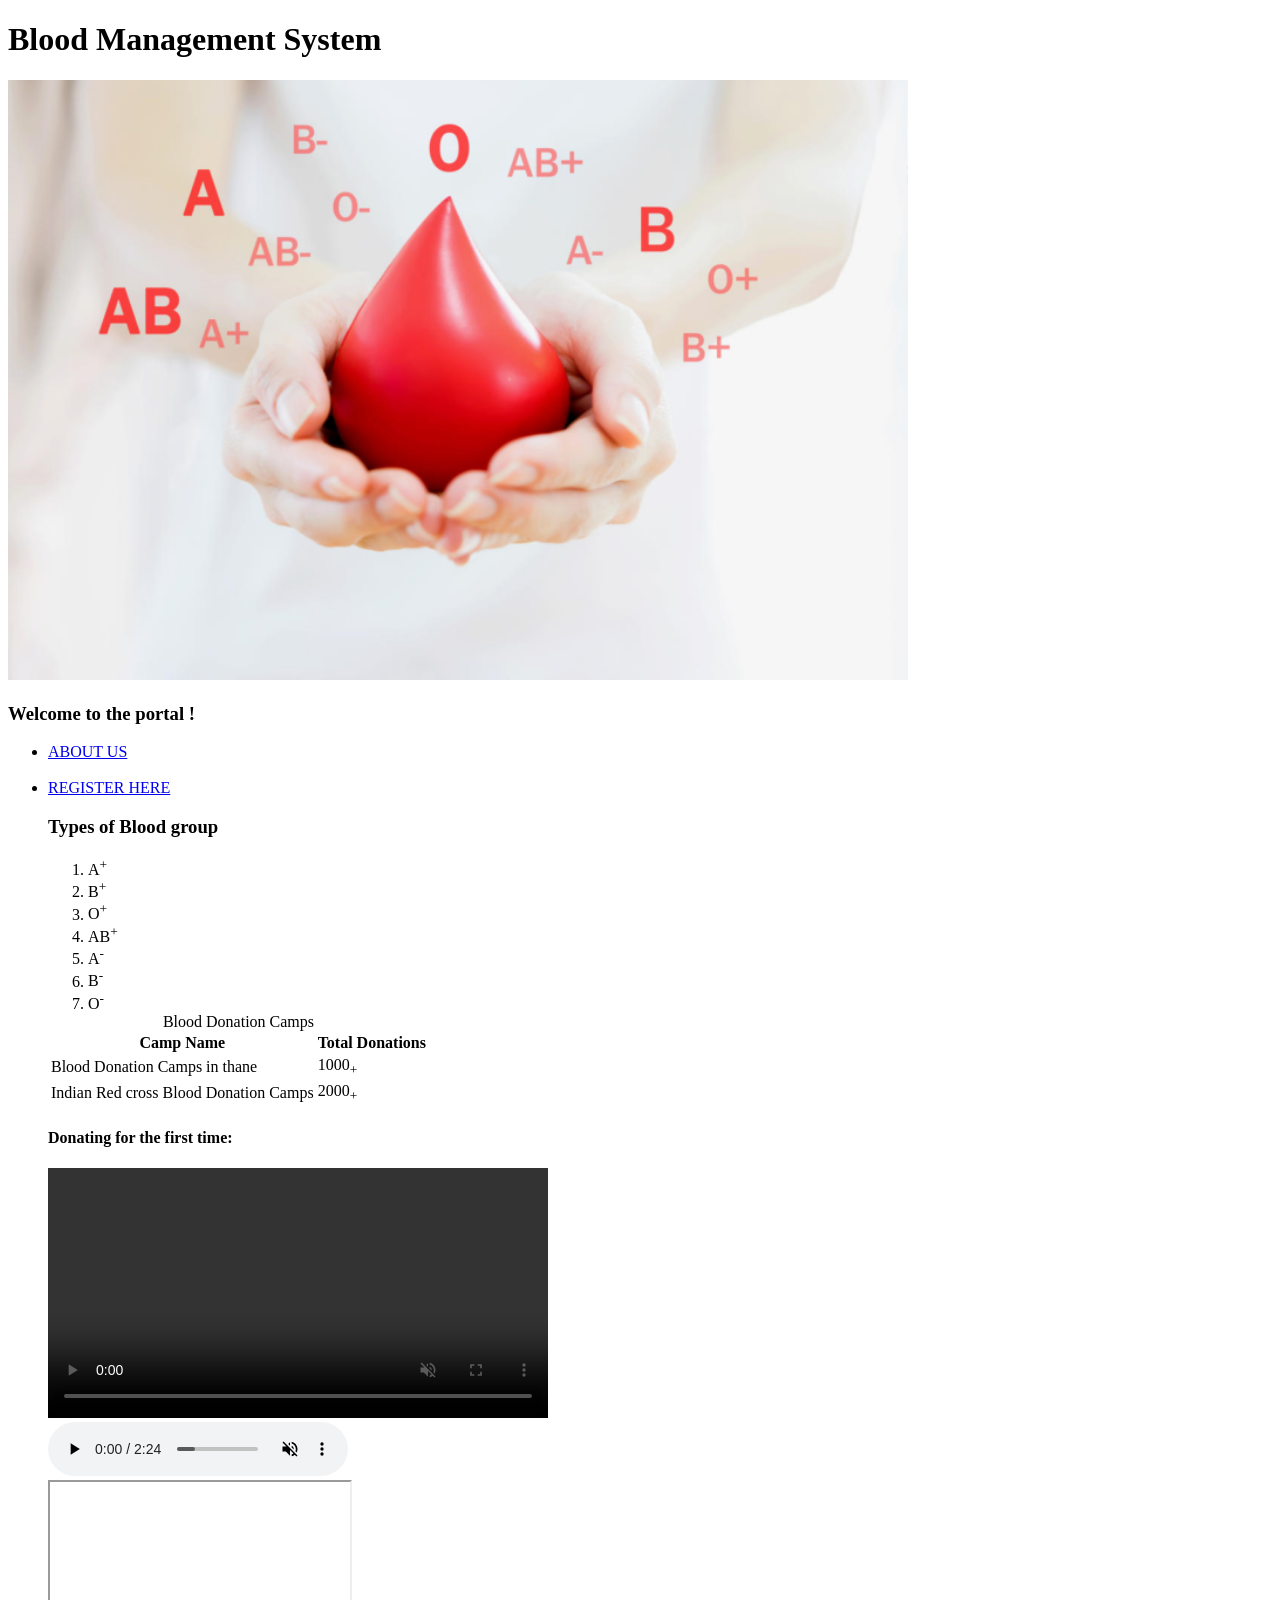
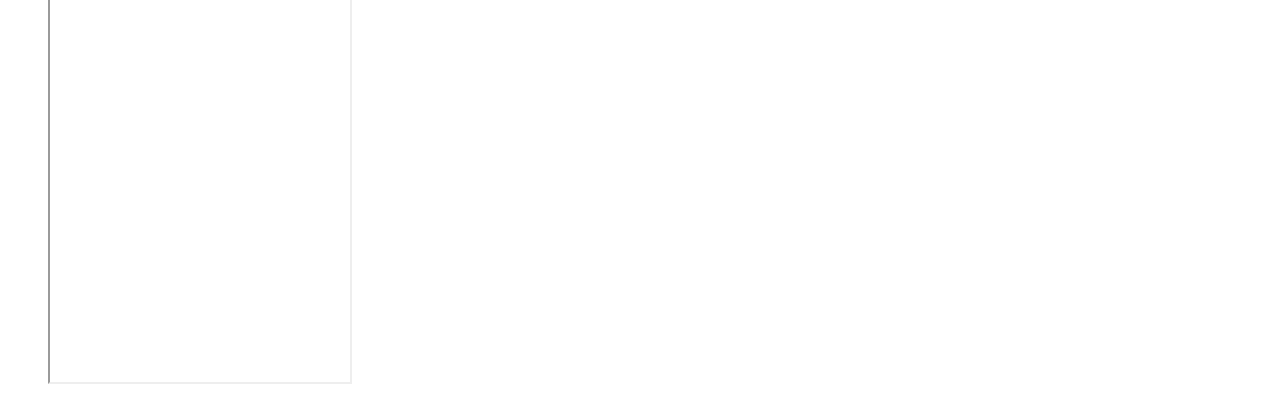
==== index.html @ a956dc83 "commit" ====
<!DOCTYPE html>
<html lang="en">
<head>
    <meta charset="UTF-8">
    <meta name="viewport" content="width=device-width, initial-scale=1.0">
    <title>Blood Bank Management System</title>
</head>
<body>
    <h1>Blood Management System</h1>
    <img src="blood.png" height="600" width="900">
    <h3>Welcome to the portal !</h3>
    <ul>
    <li><a href="about_us.html">ABOUT US</a></li><br>
    <li><a href="registration.html">REGISTER HERE</a></li>

    <h3>Types of Blood group</h3>
    <ol>
        <li>A<sup>+</sup></li>
        <li>B<sup>+</sup></li>
        <li>O<sup>+</sup></li>
        <li>AB<sup>+</sup></li>
        <li>A<sup>-</sup></li>
        <li>B<sup>-</sup></li>
        <li>O<sup>-</sup></li>
    </ol>
    <table>
        <caption>Blood Donation Camps</caption>
        <tr>
            <th>Camp Name</th>
            <th>Total Donations</th>
        </tr>
        <tr>
            <td>Blood Donation Camps in thane </td>
            <td>1000<sub>+</sub></td>
        </tr>
        <tr>
            <td>Indian Red cross Blood Donation Camps </td>
            <td>2000<sub>+</sub></td>
        </tr>

    </table>
    <h4>Donating for the first time:</h4>
    <video width="500" autoplay muted controls  loop>
        <source src="blood_donation.mp4"type="video/mp4">
        Your browser does not support this video.
    </video><br>
    <audio autoplay controls muted>
    <source src="audio.mp3" type="audio/mpeg">
    </audio><br>
    
    <iframe src="https://eraktkosh.com/eraktkosh-login/" title="Eraktkosh website" height="500">
</body>
</html>
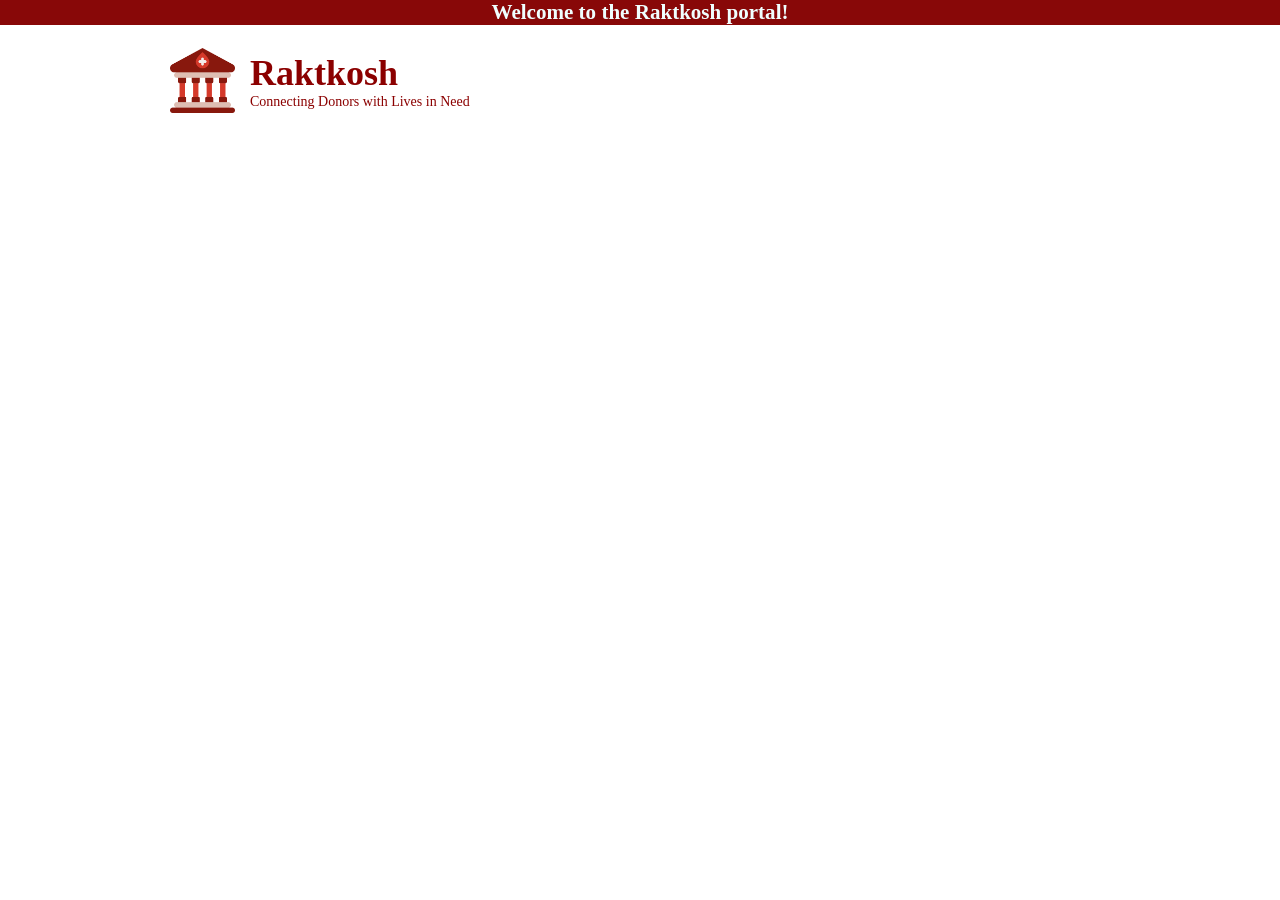
==== commit a031a3be: "Header of the website" ====
--- a/index.html
+++ b/index.html
@@ -3,51 +3,18 @@
 <head>
     <meta charset="UTF-8">
     <meta name="viewport" content="width=device-width, initial-scale=1.0">
-    <title>Blood Bank Management System</title>
+    <title>Raktkosh</title>
+    <link rel="stylesheet" href="style.css">
 </head>
 <body>
-    <h1>Blood Management System</h1>
-    <img src="blood.png" height="600" width="900">
-    <h3>Welcome to the portal !</h3>
-    <ul>
-    <li><a href="about_us.html">ABOUT US</a></li><br>
-    <li><a href="registration.html">REGISTER HERE</a></li>
-
-    <h3>Types of Blood group</h3>
-    <ol>
-        <li>A<sup>+</sup></li>
-        <li>B<sup>+</sup></li>
-        <li>O<sup>+</sup></li>
-        <li>AB<sup>+</sup></li>
-        <li>A<sup>-</sup></li>
-        <li>B<sup>-</sup></li>
-        <li>O<sup>-</sup></li>
-    </ol>
-    <table>
-        <caption>Blood Donation Camps</caption>
-        <tr>
-            <th>Camp Name</th>
-            <th>Total Donations</th>
-        </tr>
-        <tr>
-            <td>Blood Donation Camps in thane </td>
-            <td>1000<sub>+</sub></td>
-        </tr>
-        <tr>
-            <td>Indian Red cross Blood Donation Camps </td>
-            <td>2000<sub>+</sub></td>
-        </tr>
-
-    </table>
-    <h4>Donating for the first time:</h4>
-    <video width="500" autoplay muted controls  loop>
-        <source src="blood_donation.mp4"type="video/mp4">
-        Your browser does not support this video.
-    </video><br>
-    <audio autoplay controls muted>
-    <source src="audio.mp3" type="audio/mpeg">
-    </audio><br>
+    <div id="header" style="background-color: #880808; color:azure ; font-size:large;text-align: center; margin:0;padding:0;"><h3>Welcome to the Raktkosh portal!</h3></div>
+    <div id="f_div">
+        <img src="blood_bank.png" height="65">
+        <div id="s_div">
+        <h2> Raktkosh</h2>
+        <p>Connecting Donors with Lives in Need</p>
+        </div>
+    </div>
     
-    <iframe src="https://eraktkosh.com/eraktkosh-login/" title="Eraktkosh website" height="500">
 </body>
 </html>
--- a/style.css
+++ b/style.css
@@ -0,0 +1,37 @@
+body{
+    margin:0;
+    padding:0;
+}
+
+h3{
+    margin-top: 0;
+}
+
+img{
+    padding-left:150px;
+    margin-right: 15px;
+    
+}
+#f_div{
+    padding:3px;
+    font-size: 40px;
+    color:#420D09; 
+    display:flex;  
+    align-items: center; 
+    padding: 2px 20px;
+}
+#s_div{
+    font-size:20px;
+    color:darkred;
+    display:flex;
+    flex-direction:column;
+    justify-content: center;
+}
+#s_div h2{
+    margin:0;
+    font-size: 36px;
+}
+#s_div p{
+    margin:0;
+    font-size: 14px;
+}
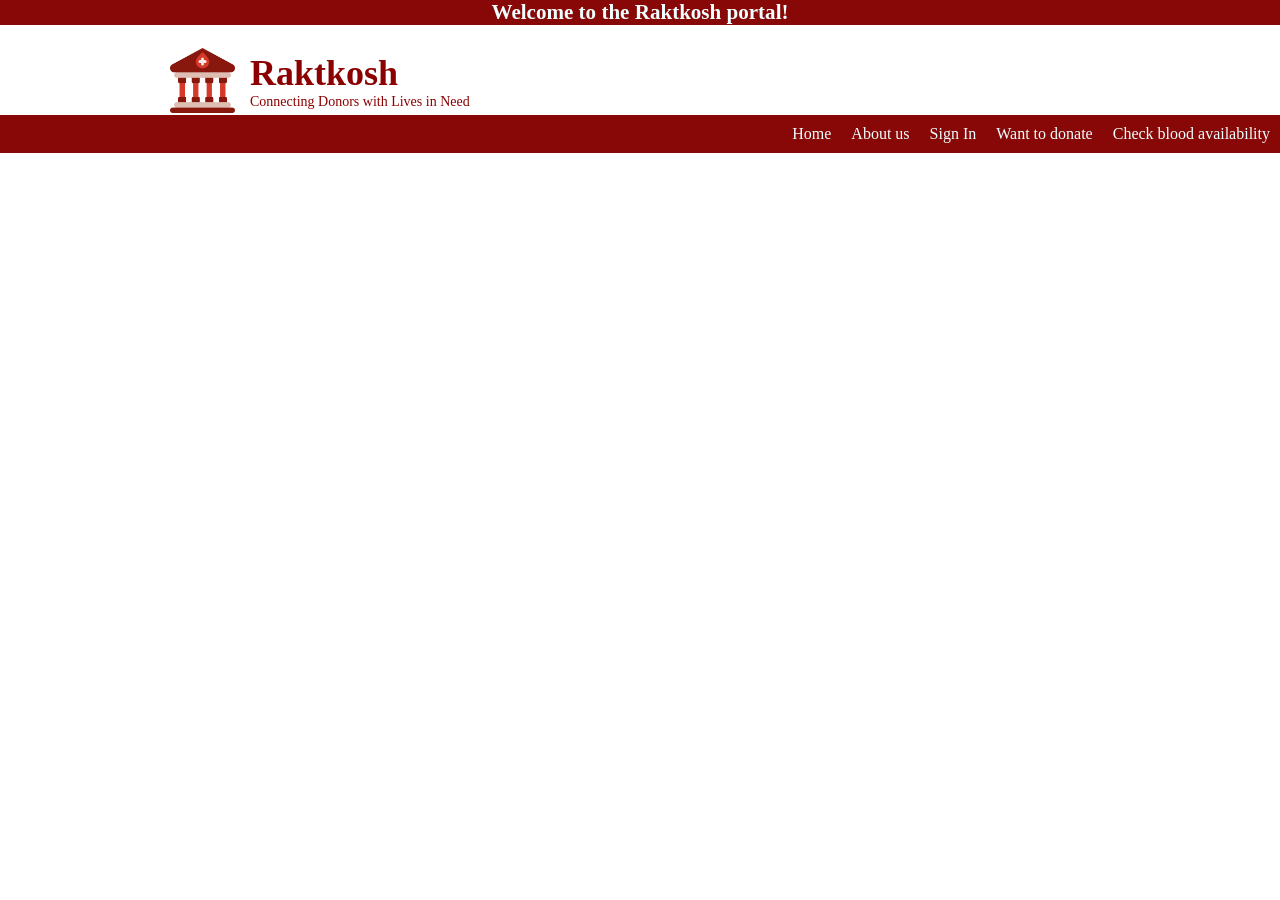
==== commit c8749839: "Nav bar creation" ====
--- a/index.html
+++ b/index.html
@@ -15,6 +15,13 @@
         <p>Connecting Donors with Lives in Need</p>
         </div>
     </div>
+    <nav>
+        <a href="#">Home</a>
+        <a href="#about_us">About us</a>
+        <a href="Sign_in">Sign In</a>
+        <a href="want_to_donate">Want to donate</a>
+        <a href="check_blood_availability">Check blood availability</a>
+    </nav>
     
 </body>
 </html>
--- a/style.css
+++ b/style.css
@@ -34,4 +34,15 @@
 #s_div p{
     margin:0;
     font-size: 14px;
+}
+
+nav{
+    background-color:#880808; 
+    display:flex;
+    justify-content: end;
+}
+a{
+    color:azure;
+    padding:10px;
+    text-decoration: none;
 }
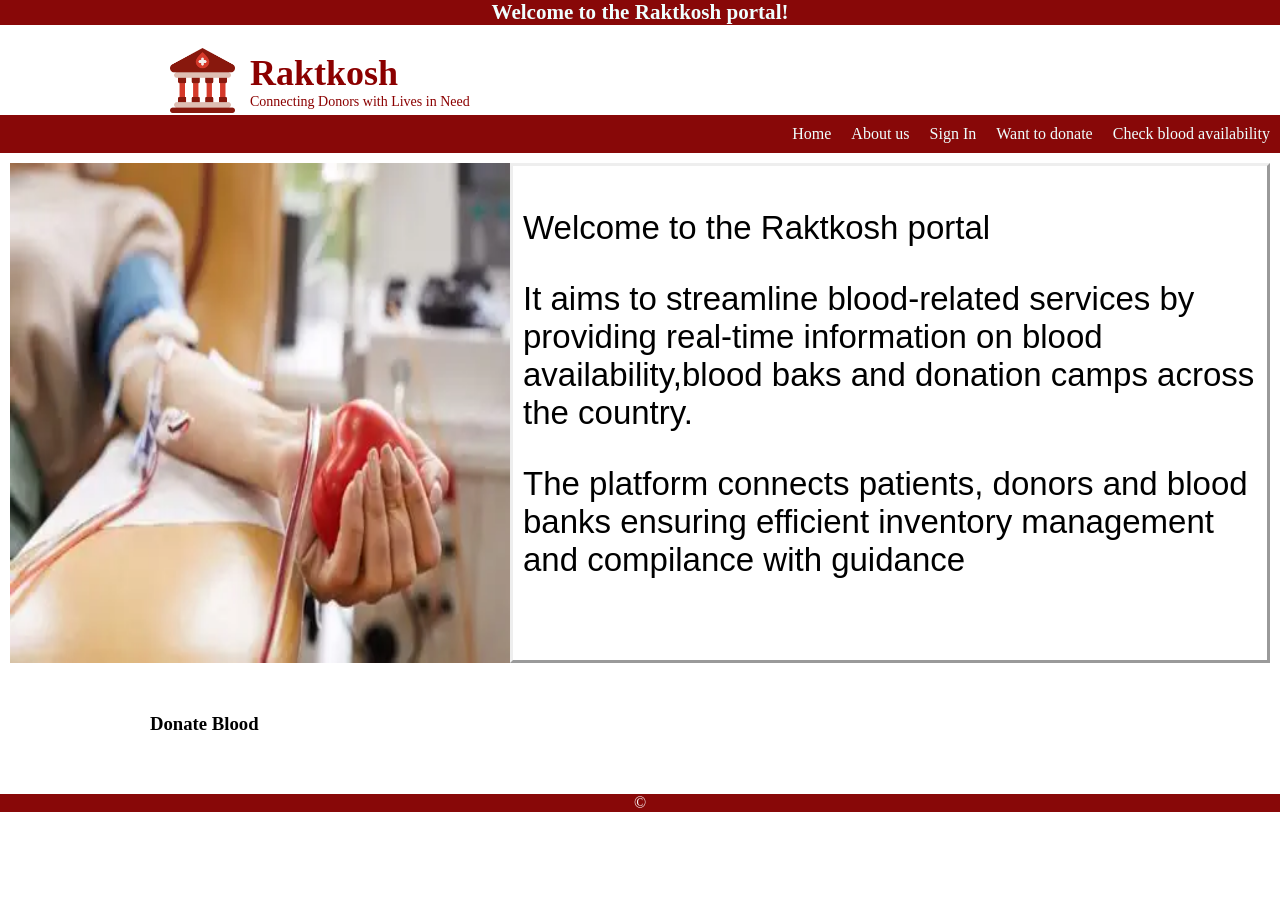
==== commit b8c8ae60: "introduction" ====
--- a/index.html
+++ b/index.html
@@ -7,21 +7,40 @@
     <link rel="stylesheet" href="style.css">
 </head>
 <body>
+    <header>
     <div id="header" style="background-color: #880808; color:azure ; font-size:large;text-align: center; margin:0;padding:0;"><h3>Welcome to the Raktkosh portal!</h3></div>
     <div id="f_div">
-        <img src="blood_bank.png" height="65">
+        <img id="blood_bank" src="blood_bank.png" height="65">
         <div id="s_div">
         <h2> Raktkosh</h2>
         <p>Connecting Donors with Lives in Need</p>
-        </div>
+    </div>
     </div>
     <nav>
         <a href="#">Home</a>
         <a href="#about_us">About us</a>
         <a href="Sign_in">Sign In</a>
-        <a href="want_to_donate">Want to donate</a>
+        <a href="registration.html">Want to donate</a>
         <a href="check_blood_availability">Check blood availability</a>
     </nav>
-    
+    </header>
+    <main>
+    <div id="intro">
+        <img src="opd.webp" id="opd" width="500" height="500">
+        <div class="descrip">    
+            <p>Welcome to the Raktkosh portal
+            </p>
+            <p>It aims to streamline blood-related services by providing real-time information on blood availability,blood baks and donation camps across the country.</p>
+            <p>The platform connects patients, donors and blood banks ensuring efficient inventory management and compilance with guidance</p>
+        </div>
+    </div>
+    <div id="main">
+        <div class="donor">
+        <h3>Donate Blood</h3>
+        </div>
+    </div>
+    <footer>
+        &copy;
+    </footer>
 </body>
 </html>
--- a/style.css
+++ b/style.css
@@ -7,7 +7,7 @@
     margin-top: 0;
 }
 
-img{
+#blood_bank{
     padding-left:150px;
     margin-right: 15px;
     
@@ -45,4 +45,31 @@
     color:azure;
     padding:10px;
     text-decoration: none;
+}
+
+
+#intro{
+    padding:10px;
+    display: flex;
+    justify-content: start;
+    flex-direction: row;  
+}
+footer{
+    background-color: #880808;
+    color:white;
+    text-align: center;
+}
+
+.descrip {
+    padding:10px;
+    font-size: 33px;
+    font-family:Arial;
+    border-style: outset;
+    color:blak;
+}
+
+.donor{
+    padding:40px;
+    padding-left:150px;
+    
 }
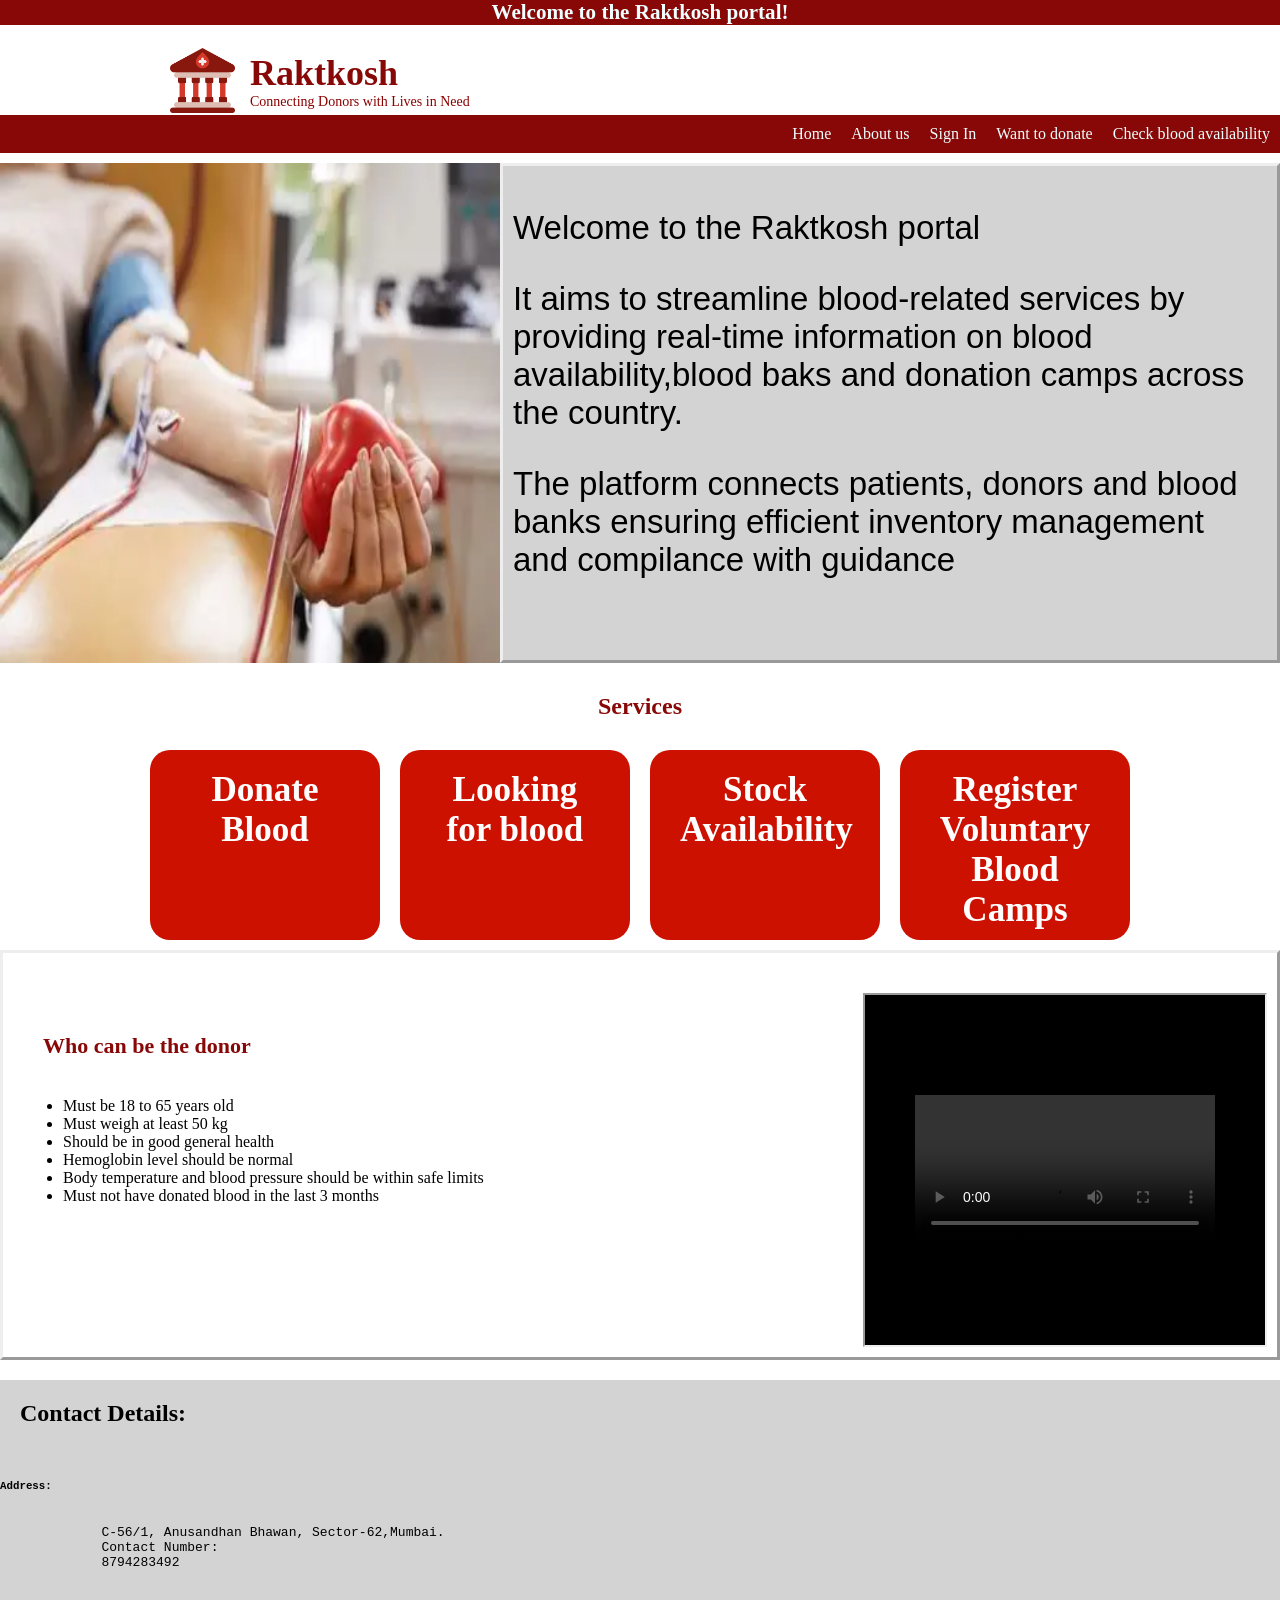
==== commit 8ea1146e: "home page" ====
--- a/index.html
+++ b/index.html
@@ -12,9 +12,9 @@
     <div id="f_div">
         <img id="blood_bank" src="blood_bank.png" height="65">
         <div id="s_div">
-        <h2> Raktkosh</h2>
+        <h2>Raktkosh</h2>
         <p>Connecting Donors with Lives in Need</p>
-    </div>
+        </div>
     </div>
     <nav>
         <a href="#">Home</a>
@@ -34,13 +34,47 @@
             <p>The platform connects patients, donors and blood banks ensuring efficient inventory management and compilance with guidance</p>
         </div>
     </div>
-    <div id="main">
-        <div class="donor">
+    <h2>Services</h2>
+    <div class="main">
+        <div id="donor">
         <h3>Donate Blood</h3>
         </div>
+        <div id="reciever">
+        <h3>Looking for blood</h3>
+        </div>
+        <div id="stock_avai">
+        <h3>Stock Availability</h3>
+        </div>
+        <div id="reg_blood_camp">
+        <h3>Register Voluntary Blood Camps</h3>
+        </div>
+    </div>
+        <div class="who_can_donate">
+        <div class="donation_info">
+        <h3 style="padding-top: 40px ; padding-left: 20px;color:#880808;font-size:22px;">Who can be the donor</h3>
+        <ul>
+            <li>Must be 18 to 65 years old</li>
+            <li>Must weigh at least 50 kg</li>
+            <li>Should be in good general health</li>
+            <li>Hemoglobin level should be normal</li>
+            <li>Body temperature and blood pressure should be within safe limits</li>
+            <li>Must not have donated blood in the last 3 months</li>
+        </ul>
+        </div>
+        <iframe name="donor" src="blood_donation.mp4" height="350" width="400"></iframe>
+    </div>
+    <div class="bottom" style="background-color:lightgray;">
+        <h2 style="color:black;text-align: left; padding:20px 0 0 20px;">Contact Details:</h2>
+        <pre>
+             <h5>Address:</h5>
+             C-56/1, Anusandhan Bhawan, Sector-62,Mumbai.
+             Contact Number:
+             8794283492
+             
+        </pre>
     </div>
     <footer>
-        &copy;
+        &copy; Designed and develop by Isha Patil 
     </footer>
 </body>
 </html>
--- a/style.css
+++ b/style.css
@@ -17,22 +17,24 @@
     font-size: 40px;
     color:#420D09; 
     display:flex;  
-    align-items: center; 
+    align-items:center;
     padding: 2px 20px;
 }
 #s_div{
-    font-size:20px;
     color:darkred;
     display:flex;
     flex-direction:column;
-    justify-content: center;
+    align-items: flex-start;
+
 }
 #s_div h2{
     margin:0;
+    padding:0;
     font-size: 36px;
 }
 #s_div p{
     margin:0;
+    padding:0;
     font-size: 14px;
 }
 
@@ -46,13 +48,69 @@
     padding:10px;
     text-decoration: none;
 }
+a.hover{
+    font-weight: 10%;
+}
 
 
 #intro{
-    padding:10px;
+    padding-top:10px;
     display: flex;
     justify-content: start;
     flex-direction: row;  
+}
+.descrip {
+    padding:10px;
+    font-size: 33px;
+    font-family:'Franklin Gothic Medium', 'Arial Narrow', Arial, sans-serif;
+    border-style: outset;
+    color:black;
+    background-color: lightgrey;
+}
+
+.main{
+    display: flex;
+    justify-content: center;
+
+}
+h2{
+    padding-top: 10px;
+    text-align: center;
+    color:#880808;
+}
+#donor,#reciever,#stock_avai,#reg_blood_camp{
+    padding-left:30px;
+    padding-top:20px;
+    padding-right:30px;
+    margin:10px;
+    height:170px;
+    width: 170px;
+    background-color:#cc1100;
+    font-size:30px;
+    color:white;
+    text-align: center;
+    border-radius: 20px;
+    justify-content:center;
+}
+
+#donor:hover,#reciever:hover,#stock_avai:hover,#reg_blood_camp:hover{
+    background-color:#8B0000;
+}
+
+.who_can_donate{
+    padding:10px;
+    padding-top: 40px;
+    padding-left:20px;
+    display:flex;
+    justify-content: space-between;
+    color:black;
+    border-style: outset;
+}
+
+.donation_info{
+    display: flex;
+    flex-direction: column;
+    align-items:flex-start;
 }
 footer{
     background-color: #880808;
@@ -60,16 +118,3 @@
     text-align: center;
 }
 
-.descrip {
-    padding:10px;
-    font-size: 33px;
-    font-family:Arial;
-    border-style: outset;
-    color:blak;
-}
-
-.donor{
-    padding:40px;
-    padding-left:150px;
-    
-}
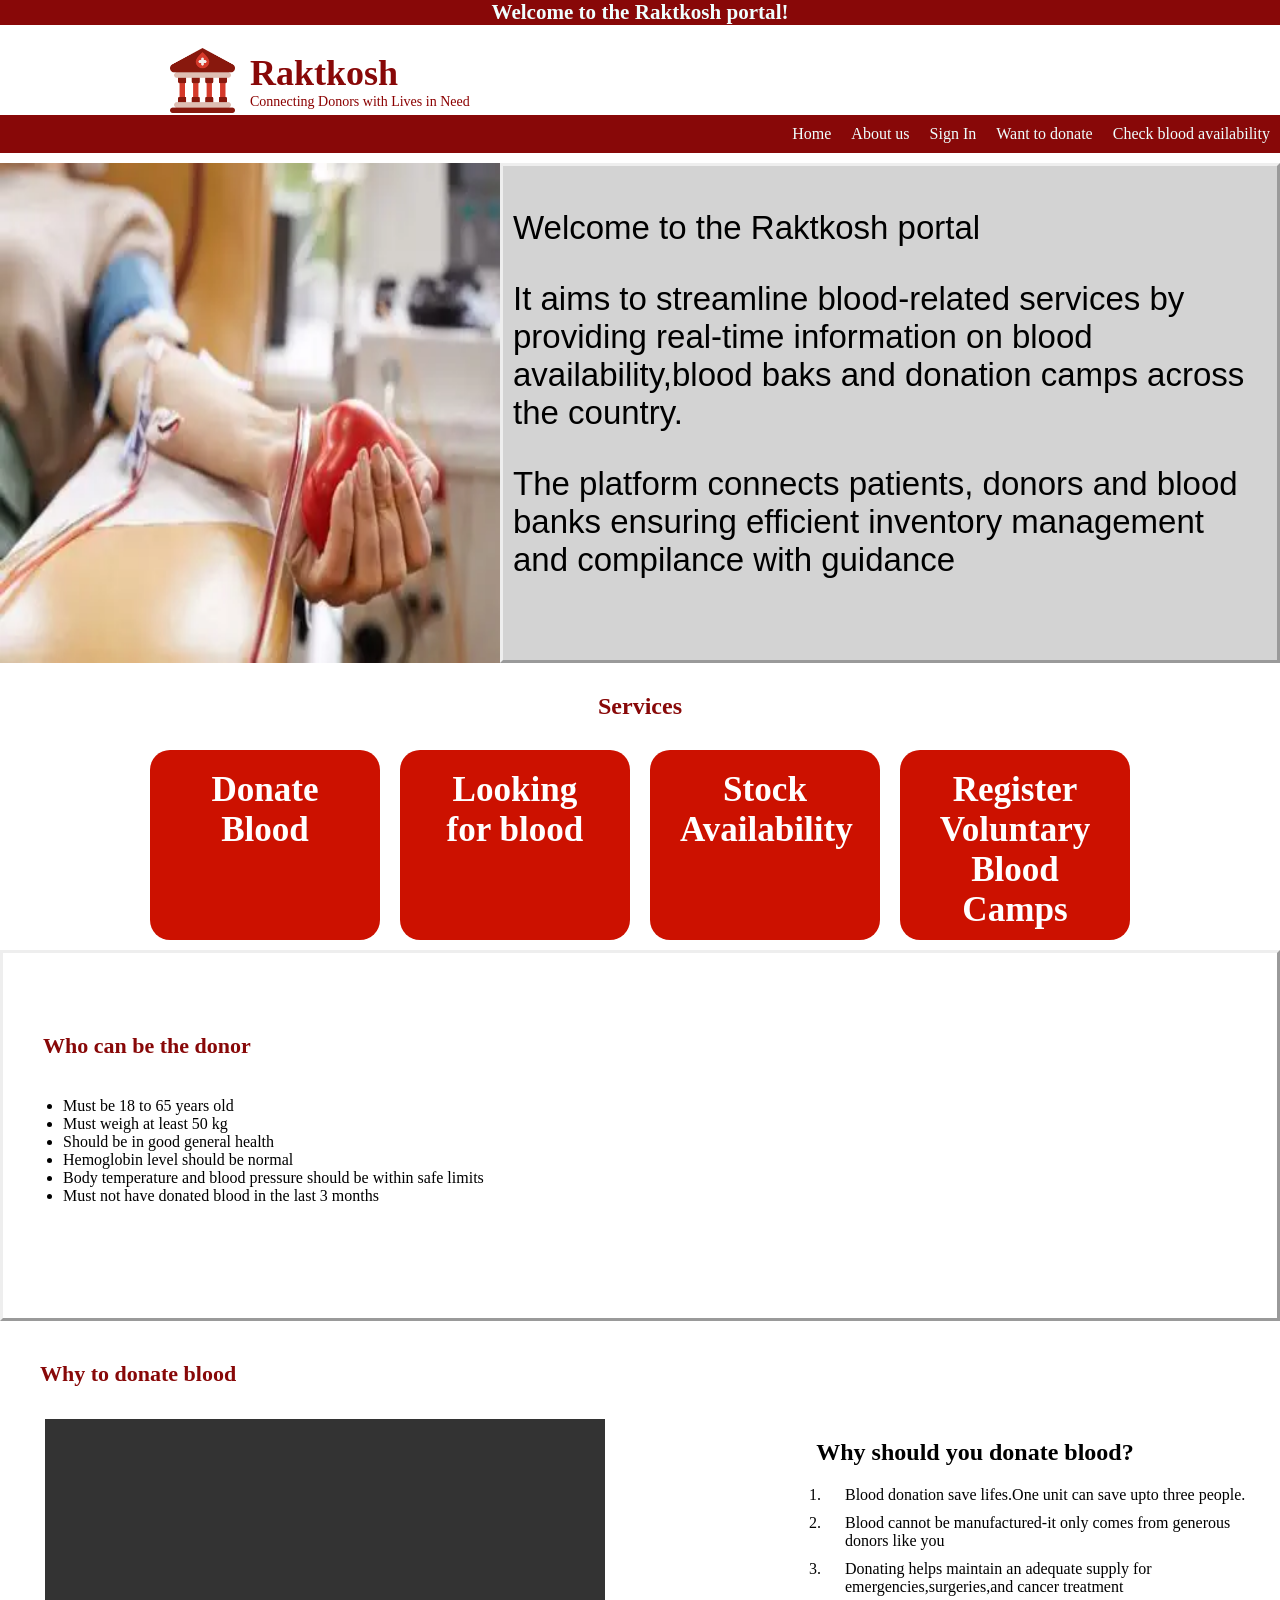
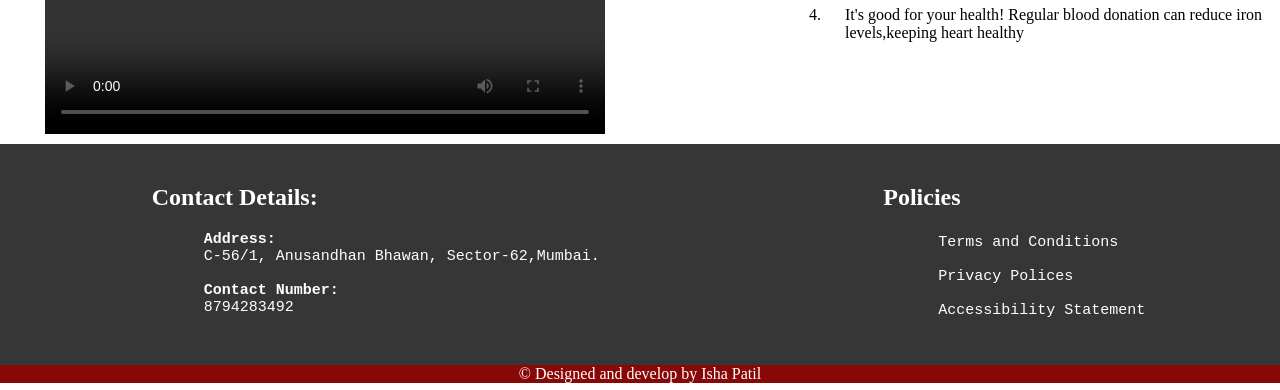
==== commit 1ff40303: "Home page" ====
--- a/index.html
+++ b/index.html
@@ -5,6 +5,7 @@
     <meta name="viewport" content="width=device-width, initial-scale=1.0">
     <title>Raktkosh</title>
     <link rel="stylesheet" href="style.css">
+    
 </head>
 <body>
     <header>
@@ -17,8 +18,8 @@
         </div>
     </div>
     <nav>
-        <a href="#">Home</a>
-        <a href="#about_us">About us</a>
+        <a href="index.html" target="_blank">Home</a>
+        <a href="about_us.html">About us</a>
         <a href="Sign_in">Sign In</a>
         <a href="registration.html">Want to donate</a>
         <a href="check_blood_availability">Check blood availability</a>
@@ -61,17 +62,48 @@
             <li>Must not have donated blood in the last 3 months</li>
         </ul>
         </div>
-        <iframe name="donor" src="blood_donation.mp4" height="350" width="400"></iframe>
+       <iframe width="560" height="315"src="https://www.youtube.com/embed/QnJbIpdS6sA"title="YouTube video player"frameborder="0"allow="accelerometer; autoplay; clipboard-write; encrypted-media; gyroscope; picture-in-picture"allowfullscreen>
+       </iframe>
+
     </div>
-    <div class="bottom" style="background-color:lightgray;">
-        <h2 style="color:black;text-align: left; padding:20px 0 0 20px;">Contact Details:</h2>
-        <pre>
-             <h5>Address:</h5>
-             C-56/1, Anusandhan Bhawan, Sector-62,Mumbai.
-             Contact Number:
-             8794283492
-             
+        <h3 style="padding-top: 40px ; padding-left: 40px;color:#880808;font-size:22px;">Why to donate blood</h3>
+        <div class="importance_of_blood_don" style="display:flex;">
+        <video controls mute autoplay width="560" height="315" style="padding:10px; padding-left:45px">
+        <source src="blood_donation.mp4" type="video/mp4">
+        </video>
+        <div id="content" style="color: black; padding-left: 50px;">
+        <h2 style="color:black;padding-left: 5px;">Why should you donate blood?</h2>
+        <ol style="padding-left:150px;">
+            <li>Blood donation save lifes.One unit can save upto three people.</li>
+            <li>Blood cannot be manufactured-it only comes from generous donors like you</li>
+            <li>Donating helps maintain an adequate supply for emergencies,surgeries,and cancer treatment</li>
+            <li>It's good for your health! Regular blood donation can reduce iron levels,keeping heart healthy</li>
+        </ol>
+        </div>
+        </div>
+
+
+    <div class="bottom" style="background-color:#363636; padding-top: 10px;">
+        <div style="text-align:start;">
+        <h2 style="color:white;text-align: start;padding-left:20px;">Contact Details:</h2>
+        <pre style="color:white;font-size: 15px;">
+        <b>Address:</b>
+        C-56/1, Anusandhan Bhawan, Sector-62,Mumbai.<br>
+        <b>Contact Number:</b>
+        8794283492<br>
         </pre>
+        </div>
+        <div>
+        <h2 style="color:white;text-align: start;padding-left:20px;">Policies</h2>
+        <pre style="color:white;font-size: 15px;padding:3px;">
+        Terms and Conditions
+
+        Privacy Polices
+
+        Accessibility Statement
+        </pre>
+        
+        </div>
     </div>
     <footer>
         &copy; Designed and develop by Isha Patil 
--- a/style.css
+++ b/style.css
@@ -112,9 +112,31 @@
     flex-direction: column;
     align-items:flex-start;
 }
+.bottom{
+    background-color:#363636;
+}
 footer{
     background-color: #880808;
     color:white;
     text-align: center;
 }
 
+.bottom{
+    display:flex;
+    justify-content:space-around;
+}
+#content li{
+    margin:10px;
+    padding-left: 20px;
+}
+
+.about{
+    padding:10px;
+}
+
+.about p{
+    font-family: Georgia, 'Times New Roman', Times, serif;
+     font-size: 22px;
+      padding: 5px;
+      margin:2px;
+}
